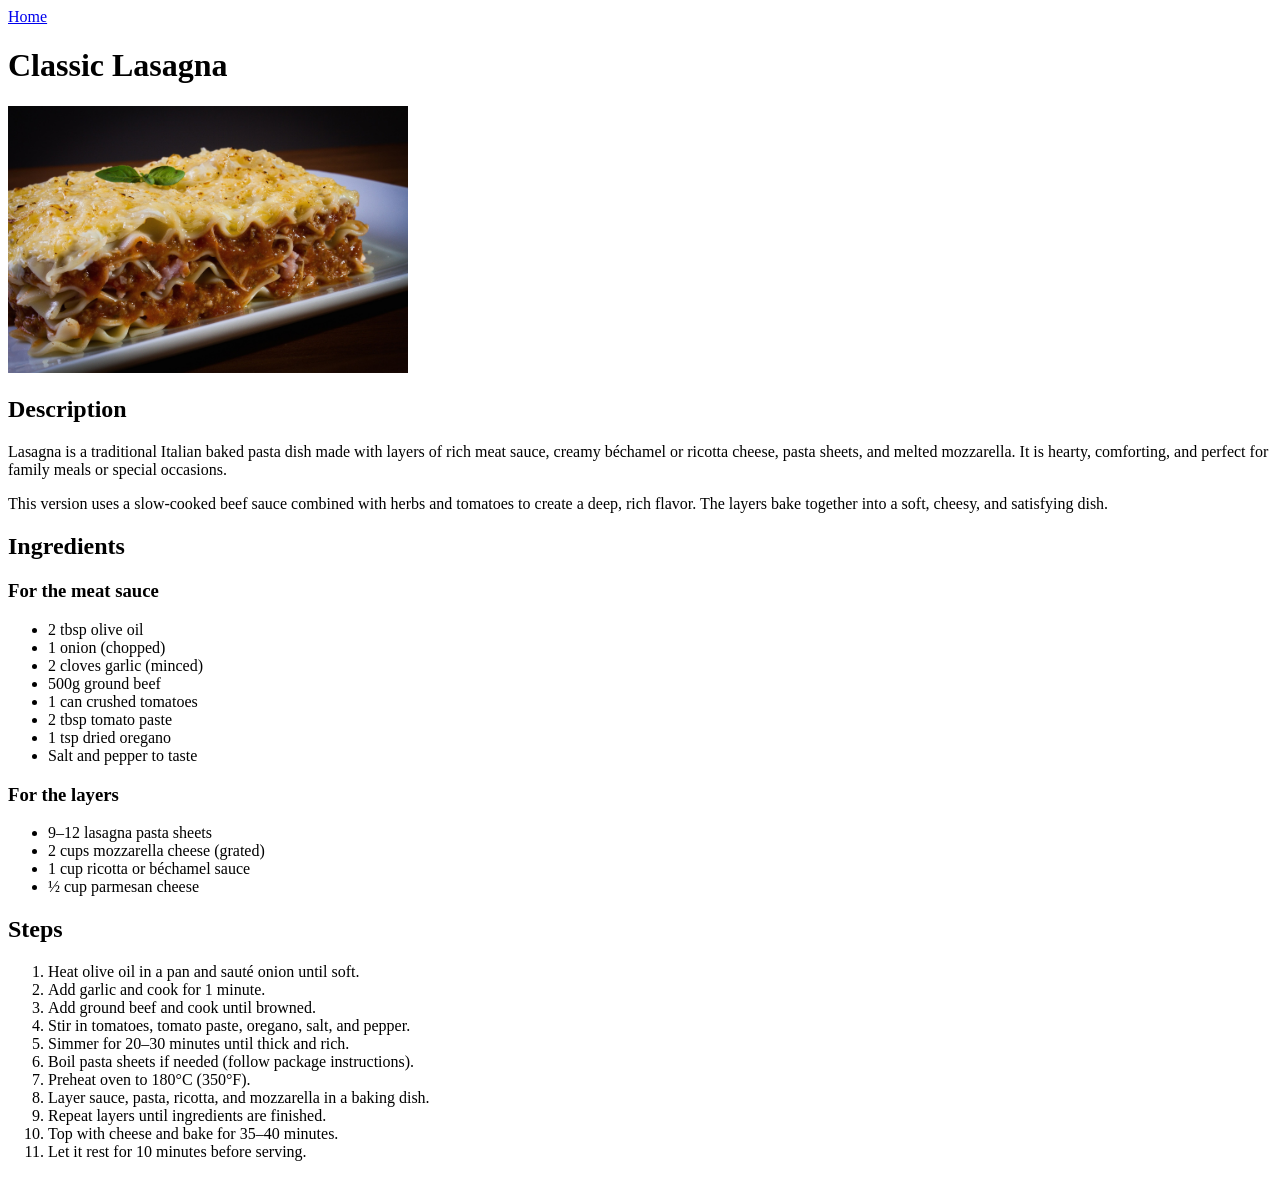
==== recipes/lasagna.html @ 34ba0f99 "Update lasagna.html with full recipe details and structure" ====
<!doctype html>
<html lang="en">
  <head>
    <meta charset="UTF-8" />
    <title>Lasagna</title>
  </head>
  <body>
    <a href="../index.html">Home</a>

    <h1>Classic Lasagna</h1>

    <img src="images/lasagna.jpg" alt="Lasagna" width="400" />

    <h2>Description</h2>
    <p>
      Lasagna is a traditional Italian baked pasta dish made with layers of rich
      meat sauce, creamy béchamel or ricotta cheese, pasta sheets, and melted
      mozzarella. It is hearty, comforting, and perfect for family meals or
      special occasions.
    </p>

    <p>
      This version uses a slow-cooked beef sauce combined with herbs and
      tomatoes to create a deep, rich flavor. The layers bake together into a
      soft, cheesy, and satisfying dish.
    </p>

    <h2>Ingredients</h2>

    <h3>For the meat sauce</h3>
    <ul>
      <li>2 tbsp olive oil</li>
      <li>1 onion (chopped)</li>
      <li>2 cloves garlic (minced)</li>
      <li>500g ground beef</li>
      <li>1 can crushed tomatoes</li>
      <li>2 tbsp tomato paste</li>
      <li>1 tsp dried oregano</li>
      <li>Salt and pepper to taste</li>
    </ul>

    <h3>For the layers</h3>
    <ul>
      <li>9–12 lasagna pasta sheets</li>
      <li>2 cups mozzarella cheese (grated)</li>
      <li>1 cup ricotta or béchamel sauce</li>
      <li>½ cup parmesan cheese</li>
    </ul>

    <h2>Steps</h2>
    <ol>
      <li>Heat olive oil in a pan and sauté onion until soft.</li>
      <li>Add garlic and cook for 1 minute.</li>
      <li>Add ground beef and cook until browned.</li>
      <li>Stir in tomatoes, tomato paste, oregano, salt, and pepper.</li>
      <li>Simmer for 20–30 minutes until thick and rich.</li>
      <li>Boil pasta sheets if needed (follow package instructions).</li>
      <li>Preheat oven to 180°C (350°F).</li>
      <li>Layer sauce, pasta, ricotta, and mozzarella in a baking dish.</li>
      <li>Repeat layers until ingredients are finished.</li>
      <li>Top with cheese and bake for 35–40 minutes.</li>
      <li>Let it rest for 10 minutes before serving.</li>
    </ol>
  </body>
</html>
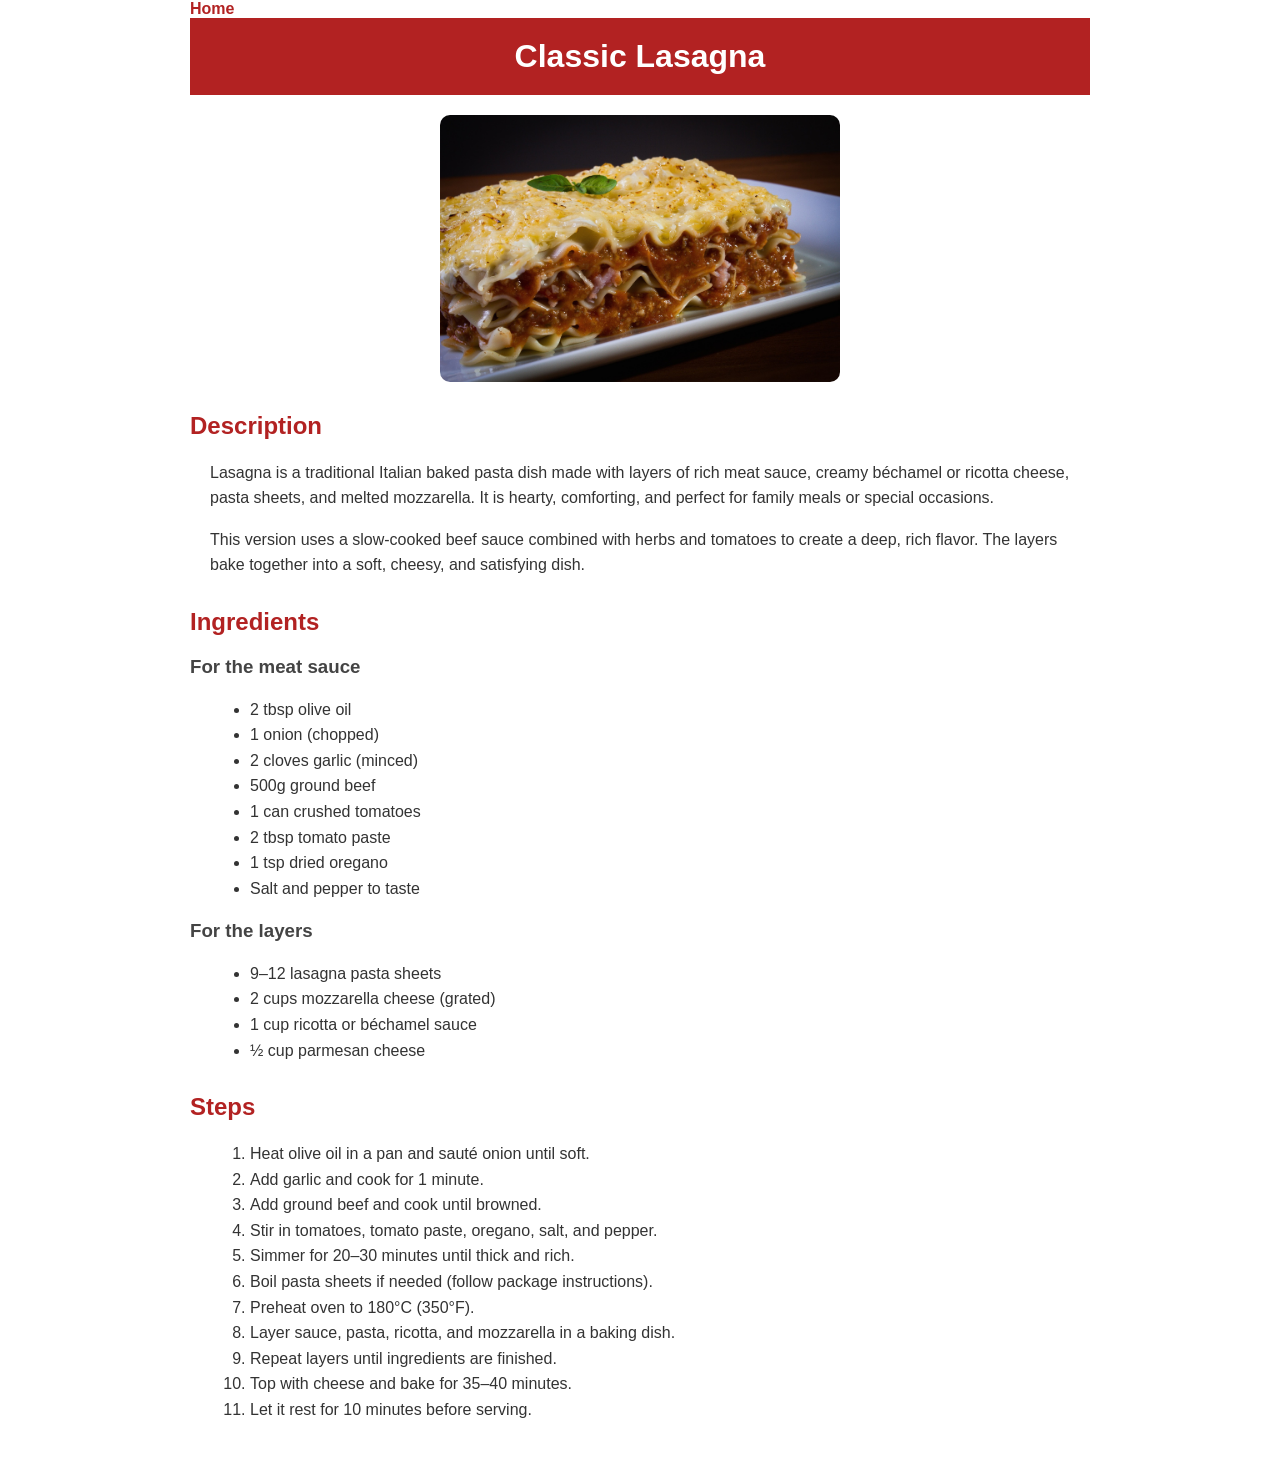
==== commit 37294ea3: "Link stylesheet to all pages" ====
--- a/recipes/lasagna.html
+++ b/recipes/lasagna.html
@@ -3,6 +3,7 @@
   <head>
     <meta charset="UTF-8" />
     <title>Lasagna</title>
+    <link rel="stylesheet" href="../style.css" />
   </head>
   <body>
     <a href="../index.html">Home</a>
--- a/style.css
+++ b/style.css
@@ -0,0 +1,60 @@
+body {
+  font-family: Arial, sans-serif;
+  background-color: #f8f4ef;
+  color: #333;
+  margin: 0;
+  padding: 0;
+}
+
+h1 {
+  background-color: #b22222;
+  color: white;
+  text-align: center;
+  padding: 20px;
+  margin: 0;
+}
+
+h2 {
+  color: #b22222;
+  margin-top: 30px;
+}
+
+h3 {
+  color: #444;
+}
+
+p,
+ul,
+ol {
+  margin-left: 20px;
+  margin-right: 20px;
+  line-height: 1.6;
+}
+
+ul,
+ol {
+  padding-left: 40px;
+}
+
+img {
+  display: block;
+  margin: 20px auto;
+  border-radius: 10px;
+}
+
+a {
+  color: #b22222;
+  text-decoration: none;
+  font-weight: bold;
+}
+
+a:hover {
+  text-decoration: underline;
+}
+
+body {
+  max-width: 900px;
+  margin: auto;
+  background-color: white;
+  padding-bottom: 40px;
+}
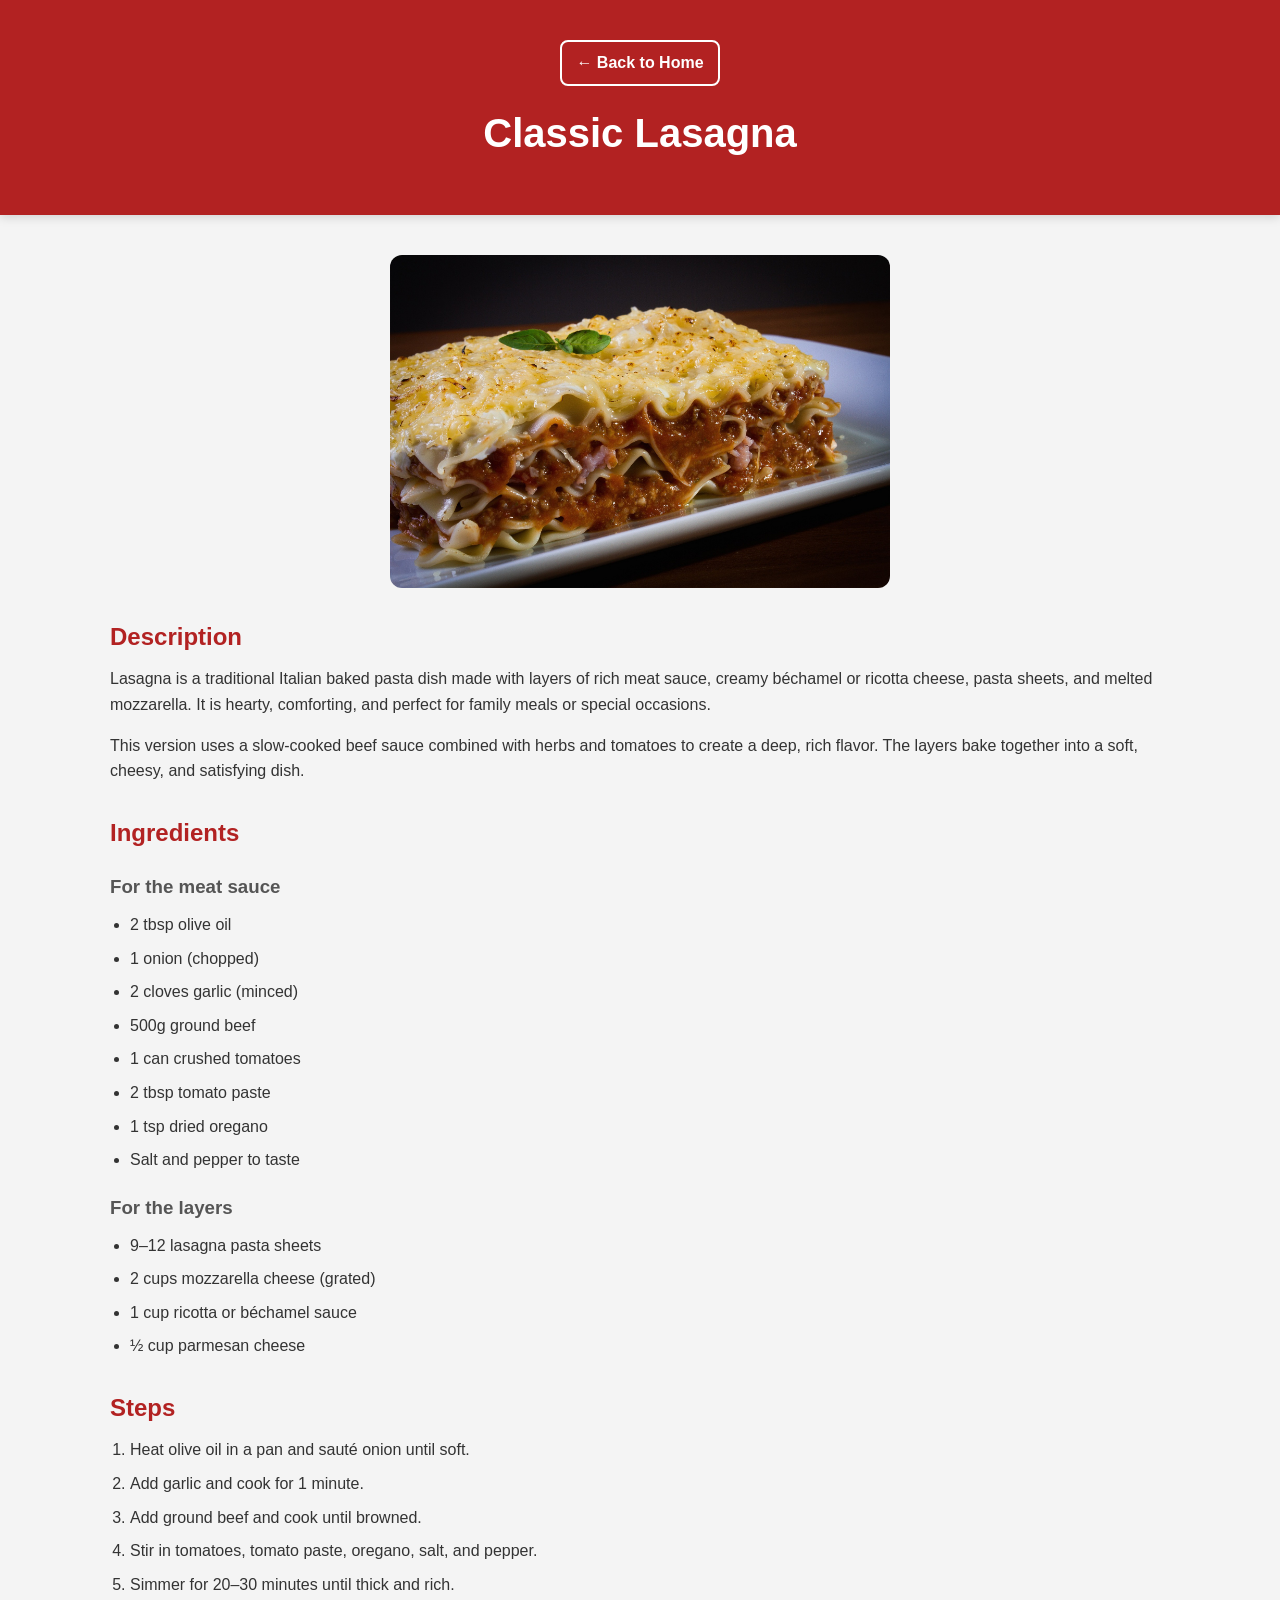
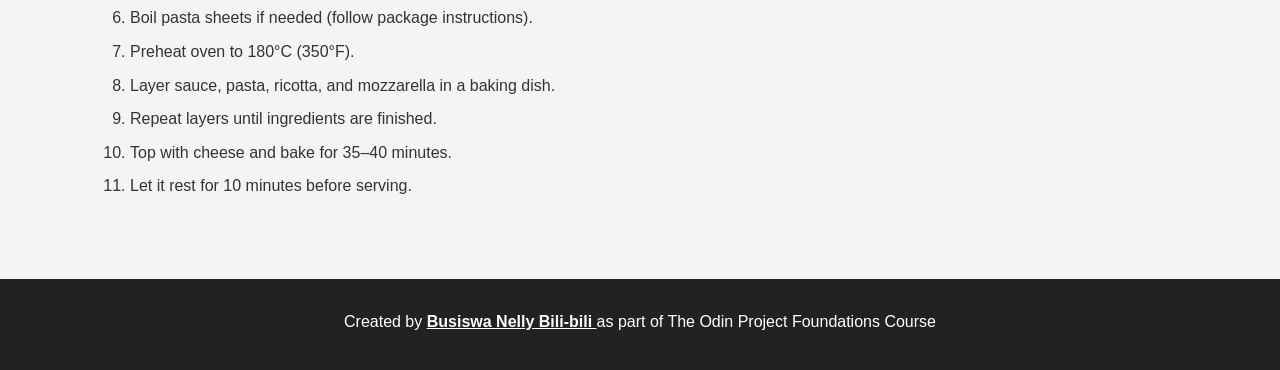
==== commit f0837f16: "Clean up lasagna recipe page and align layout with updated site design" ====
--- a/recipes/lasagna.html
+++ b/recipes/lasagna.html
@@ -6,61 +6,78 @@
     <link rel="stylesheet" href="../style.css" />
   </head>
   <body>
-    <a href="../index.html">Home</a>
+    <header>
+      <a href="../index.html" class="home-link">← Back to Home</a>
 
-    <h1>Classic Lasagna</h1>
+      <h1>Classic Lasagna</h1>
+    </header>
 
-    <img src="images/lasagna.jpg" alt="Lasagna" width="400" />
+    <div class="container">
+      <img src="images/lasagna.jpg" alt="Lasagna" />
 
-    <h2>Description</h2>
-    <p>
-      Lasagna is a traditional Italian baked pasta dish made with layers of rich
-      meat sauce, creamy béchamel or ricotta cheese, pasta sheets, and melted
-      mozzarella. It is hearty, comforting, and perfect for family meals or
-      special occasions.
-    </p>
+      <h2>Description</h2>
+      <p>
+        Lasagna is a traditional Italian baked pasta dish made with layers of
+        rich meat sauce, creamy béchamel or ricotta cheese, pasta sheets, and
+        melted mozzarella. It is hearty, comforting, and perfect for family
+        meals or special occasions.
+      </p>
 
-    <p>
-      This version uses a slow-cooked beef sauce combined with herbs and
-      tomatoes to create a deep, rich flavor. The layers bake together into a
-      soft, cheesy, and satisfying dish.
-    </p>
+      <p>
+        This version uses a slow-cooked beef sauce combined with herbs and
+        tomatoes to create a deep, rich flavor. The layers bake together into a
+        soft, cheesy, and satisfying dish.
+      </p>
 
-    <h2>Ingredients</h2>
+      <h2>Ingredients</h2>
 
-    <h3>For the meat sauce</h3>
-    <ul>
-      <li>2 tbsp olive oil</li>
-      <li>1 onion (chopped)</li>
-      <li>2 cloves garlic (minced)</li>
-      <li>500g ground beef</li>
-      <li>1 can crushed tomatoes</li>
-      <li>2 tbsp tomato paste</li>
-      <li>1 tsp dried oregano</li>
-      <li>Salt and pepper to taste</li>
-    </ul>
+      <h3>For the meat sauce</h3>
+      <ul>
+        <li>2 tbsp olive oil</li>
+        <li>1 onion (chopped)</li>
+        <li>2 cloves garlic (minced)</li>
+        <li>500g ground beef</li>
+        <li>1 can crushed tomatoes</li>
+        <li>2 tbsp tomato paste</li>
+        <li>1 tsp dried oregano</li>
+        <li>Salt and pepper to taste</li>
+      </ul>
 
-    <h3>For the layers</h3>
-    <ul>
-      <li>9–12 lasagna pasta sheets</li>
-      <li>2 cups mozzarella cheese (grated)</li>
-      <li>1 cup ricotta or béchamel sauce</li>
-      <li>½ cup parmesan cheese</li>
-    </ul>
+      <h3>For the layers</h3>
+      <ul>
+        <li>9–12 lasagna pasta sheets</li>
+        <li>2 cups mozzarella cheese (grated)</li>
+        <li>1 cup ricotta or béchamel sauce</li>
+        <li>½ cup parmesan cheese</li>
+      </ul>
 
-    <h2>Steps</h2>
-    <ol>
-      <li>Heat olive oil in a pan and sauté onion until soft.</li>
-      <li>Add garlic and cook for 1 minute.</li>
-      <li>Add ground beef and cook until browned.</li>
-      <li>Stir in tomatoes, tomato paste, oregano, salt, and pepper.</li>
-      <li>Simmer for 20–30 minutes until thick and rich.</li>
-      <li>Boil pasta sheets if needed (follow package instructions).</li>
-      <li>Preheat oven to 180°C (350°F).</li>
-      <li>Layer sauce, pasta, ricotta, and mozzarella in a baking dish.</li>
-      <li>Repeat layers until ingredients are finished.</li>
-      <li>Top with cheese and bake for 35–40 minutes.</li>
-      <li>Let it rest for 10 minutes before serving.</li>
-    </ol>
+      <h2>Steps</h2>
+      <ol>
+        <li>Heat olive oil in a pan and sauté onion until soft.</li>
+        <li>Add garlic and cook for 1 minute.</li>
+        <li>Add ground beef and cook until browned.</li>
+        <li>Stir in tomatoes, tomato paste, oregano, salt, and pepper.</li>
+        <li>Simmer for 20–30 minutes until thick and rich.</li>
+        <li>Boil pasta sheets if needed (follow package instructions).</li>
+        <li>Preheat oven to 180°C (350°F).</li>
+        <li>Layer sauce, pasta, ricotta, and mozzarella in a baking dish.</li>
+        <li>Repeat layers until ingredients are finished.</li>
+        <li>Top with cheese and bake for 35–40 minutes.</li>
+        <li>Let it rest for 10 minutes before serving.</li>
+      </ol>
+    </div>
+    <footer>
+      <p>
+        Created by
+        <a
+          href="https://www.facebook.com/busiswa.bilibili.3/"
+          target="_blank"
+          rel="noopener noreferrer"
+        >
+          Busiswa Nelly Bili-bili
+        </a>
+        as part of The Odin Project Foundations Course
+      </p>
+    </footer>
   </body>
 </html>
--- a/style.css
+++ b/style.css
@@ -1,60 +1,201 @@
+* {
+  margin: 0;
+  padding: 0;
+  box-sizing: border-box;
+}
+
+html {
+  scroll-behavior: smooth;
+}
+
 body {
   font-family: Arial, sans-serif;
-  background-color: #f8f4ef;
+  background-color: #f4f4f4;
   color: #333;
-  margin: 0;
-  padding: 0;
-}
-
-h1 {
+  line-height: 1.6;
+  min-height: 100vh;
+}
+
+.container {
+  max-width: 1100px;
+  margin: 0 auto;
+  padding: 20px;
+}
+
+header {
   background-color: #b22222;
   color: white;
+  text-align: center;
+  padding: 40px 20px;
+  box-shadow: 0 2px 10px rgba(0, 0, 0, 0.15);
+}
+
+header h1 {
+  font-size: 2.5rem;
+  margin-bottom: 10px;
+}
+
+header p {
+  font-size: 1.1rem;
+  max-width: 700px;
+  margin: 0 auto;
+}
+
+.hero-image {
+  width: 100%;
+  max-width: 900px;
+  display: block;
+  margin: 30px auto;
+  border-radius: 12px;
+  box-shadow: 0 4px 12px rgba(0, 0, 0, 0.15);
+}
+
+.section-title {
+  color: #b22222;
+  margin: 30px 0 15px;
+  font-size: 1.8rem;
+}
+
+.recipe-list {
+  display: grid;
+  grid-template-columns: repeat(auto-fit, minmax(220px, 1fr));
+  gap: 20px;
+  list-style: none;
+  margin-top: 20px;
+}
+
+.recipe-card {
+  background-color: white;
+  padding: 20px;
+  border-radius: 12px;
+  box-shadow: 0 2px 8px rgba(0, 0, 0, 0.1);
+  transition:
+    transform 0.3s ease,
+    box-shadow 0.3s ease;
+}
+
+.recipe-card:hover {
+  transform: translateY(-8px);
+  box-shadow: 0 6px 16px rgba(0, 0, 0, 0.15);
+}
+
+.recipe-card a {
+  display: inline-block;
+  text-decoration: none;
+  color: #b22222;
+  font-size: 1.2rem;
+  font-weight: bold;
+  transition: color 0.3s ease;
+}
+
+.recipe-card a:hover {
+  color: #8b0000;
+}
+
+.recipe-card p {
+  margin-top: 10px;
+  font-size: 0.95rem;
+}
+
+img {
+  width: 100%;
+  max-width: 500px;
+  display: block;
+  margin: 20px auto;
+  border-radius: 12px;
+}
+
+h2 {
+  color: #b22222;
+  margin-top: 30px;
+  margin-bottom: 10px;
+}
+
+h3 {
+  margin-top: 20px;
+  margin-bottom: 10px;
+  color: #555;
+}
+
+p {
+  margin-top: 10px;
+  margin-bottom: 15px;
+}
+
+ul,
+ol {
+  padding-left: 20px;
+  margin-top: 10px;
+  margin-bottom: 20px;
+}
+
+li {
+  margin-bottom: 8px;
+}
+
+.home-link {
+  display: inline-block;
+  margin-bottom: 15px;
+  text-decoration: none;
+  color: white;
+  font-weight: bold;
+  border: 2px solid white;
+  padding: 8px 14px;
+  border-radius: 8px;
+  transition:
+    background-color 0.3s ease,
+    color 0.3s ease;
+}
+
+.home-link:hover {
+  background-color: white;
+  color: #b22222;
+}
+
+footer {
   text-align: center;
   padding: 20px;
-  margin: 0;
-}
-
-h2 {
-  color: #b22222;
-  margin-top: 30px;
-}
-
-h3 {
-  color: #444;
-}
-
-p,
-ul,
-ol {
-  margin-left: 20px;
-  margin-right: 20px;
-  line-height: 1.6;
-}
-
-ul,
-ol {
-  padding-left: 40px;
-}
-
-img {
-  display: block;
-  margin: 20px auto;
-  border-radius: 10px;
-}
-
-a {
-  color: #b22222;
-  text-decoration: none;
+  margin-top: 40px;
+  background-color: #222;
+  color: white;
+}
+
+footer a {
+  color: white;
+  text-decoration: underline;
   font-weight: bold;
 }
 
-a:hover {
-  text-decoration: underline;
-}
-
-body {
-  max-width: 900px;
-  margin: auto;
-  background-color: white;
-  padding-bottom: 40px;
-}
+footer a:hover {
+  color: #f4c2c2;
+}
+
+@media (max-width: 768px) {
+  header {
+    padding: 30px 15px;
+  }
+
+  header h1 {
+    font-size: 2rem;
+  }
+
+  header p {
+    font-size: 1rem;
+  }
+
+  .recipe-list {
+    grid-template-columns: 1fr;
+  }
+
+  .container {
+    padding: 15px;
+  }
+
+  .recipe-card {
+    padding: 15px;
+  }
+
+  .section-title {
+    font-size: 1.5rem;
+  }
+}
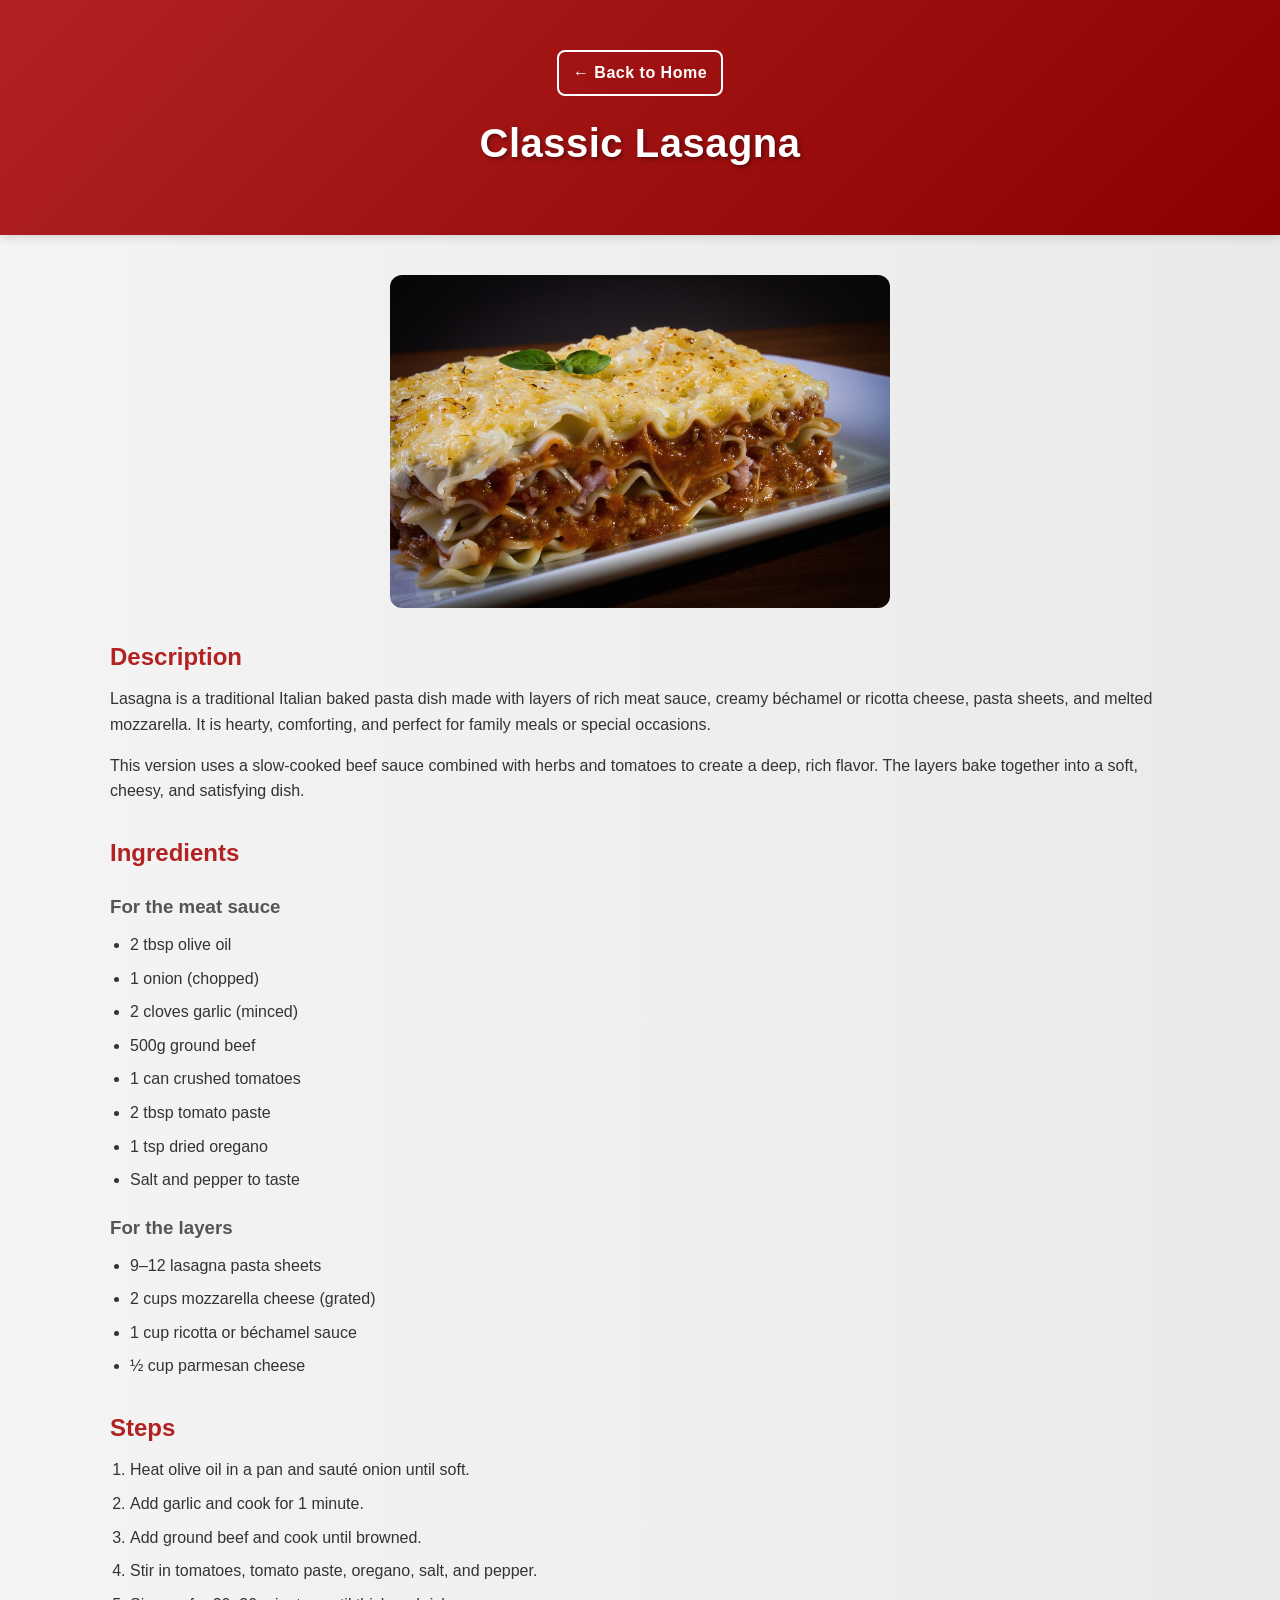
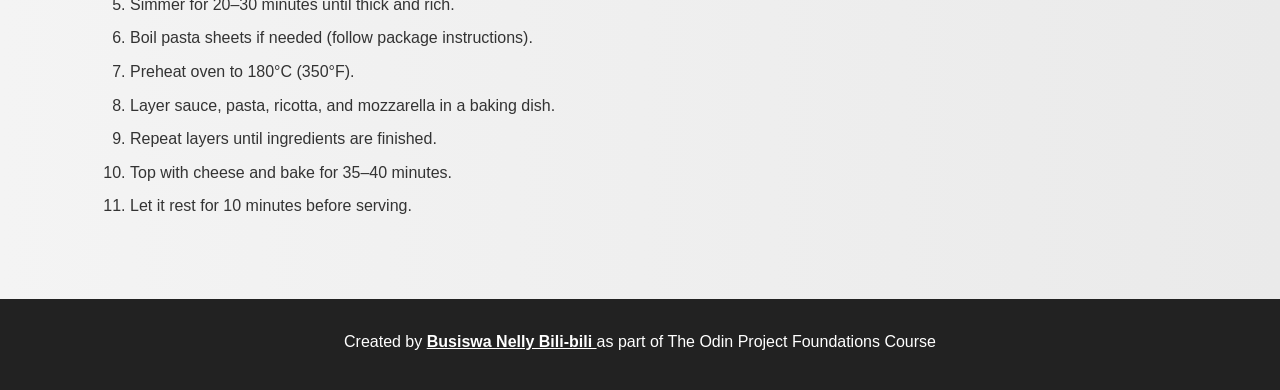
==== commit 10e728ca: "Fix broken image paths in recipe pages" ====
--- a/recipes/lasagna.html
+++ b/recipes/lasagna.html
@@ -13,7 +13,7 @@
     </header>
 
     <div class="container">
-      <img src="images/lasagna.jpg" alt="Lasagna" />
+      <img src="../images/lasagna.jpg" alt="Lasagna" />
 
       <h2>Description</h2>
       <p>
--- a/style.css
+++ b/style.css
@@ -9,8 +9,8 @@
 }
 
 body {
-  font-family: Arial, sans-serif;
-  background-color: #f4f4f4;
+  font-family: "Trebuchet MS", "Arial", sans-serif;
+  background: linear-gradient(to right, #f4f4f4, #eaeaea);
   color: #333;
   line-height: 1.6;
   min-height: 100vh;
@@ -23,22 +23,25 @@
 }
 
 header {
-  background-color: #b22222;
+  background: linear-gradient(135deg, #b22222, #8b0000);
   color: white;
   text-align: center;
-  padding: 40px 20px;
+  padding: 50px 20px;
+  letter-spacing: 0.5px;
   box-shadow: 0 2px 10px rgba(0, 0, 0, 0.15);
 }
 
 header h1 {
   font-size: 2.5rem;
   margin-bottom: 10px;
+  text-shadow: 2px 2px 4px rgba(0, 0, 0, 0.4);
 }
 
 header p {
   font-size: 1.1rem;
   max-width: 700px;
   margin: 0 auto;
+  text-shadow: 1px 1px 3px rgba(0, 0, 0, 0.3);
 }
 
 .hero-image {
@@ -68,10 +71,9 @@
   background-color: white;
   padding: 20px;
   border-radius: 12px;
+  border-left: 5px solid #b22222;
   box-shadow: 0 2px 8px rgba(0, 0, 0, 0.1);
-  transition:
-    transform 0.3s ease,
-    box-shadow 0.3s ease;
+  transition: all 0.3s ease;
 }
 
 .recipe-card:hover {
@@ -196,6 +198,11 @@
   }
 
   .section-title {
-    font-size: 1.5rem;
-  }
-}
+    color: #b22222;
+    margin: 40px 0 20px;
+    font-size: 2rem;
+    border-bottom: 2px solid #b22222;
+    display: inline-block;
+    padding-bottom: 5px;
+  }
+}
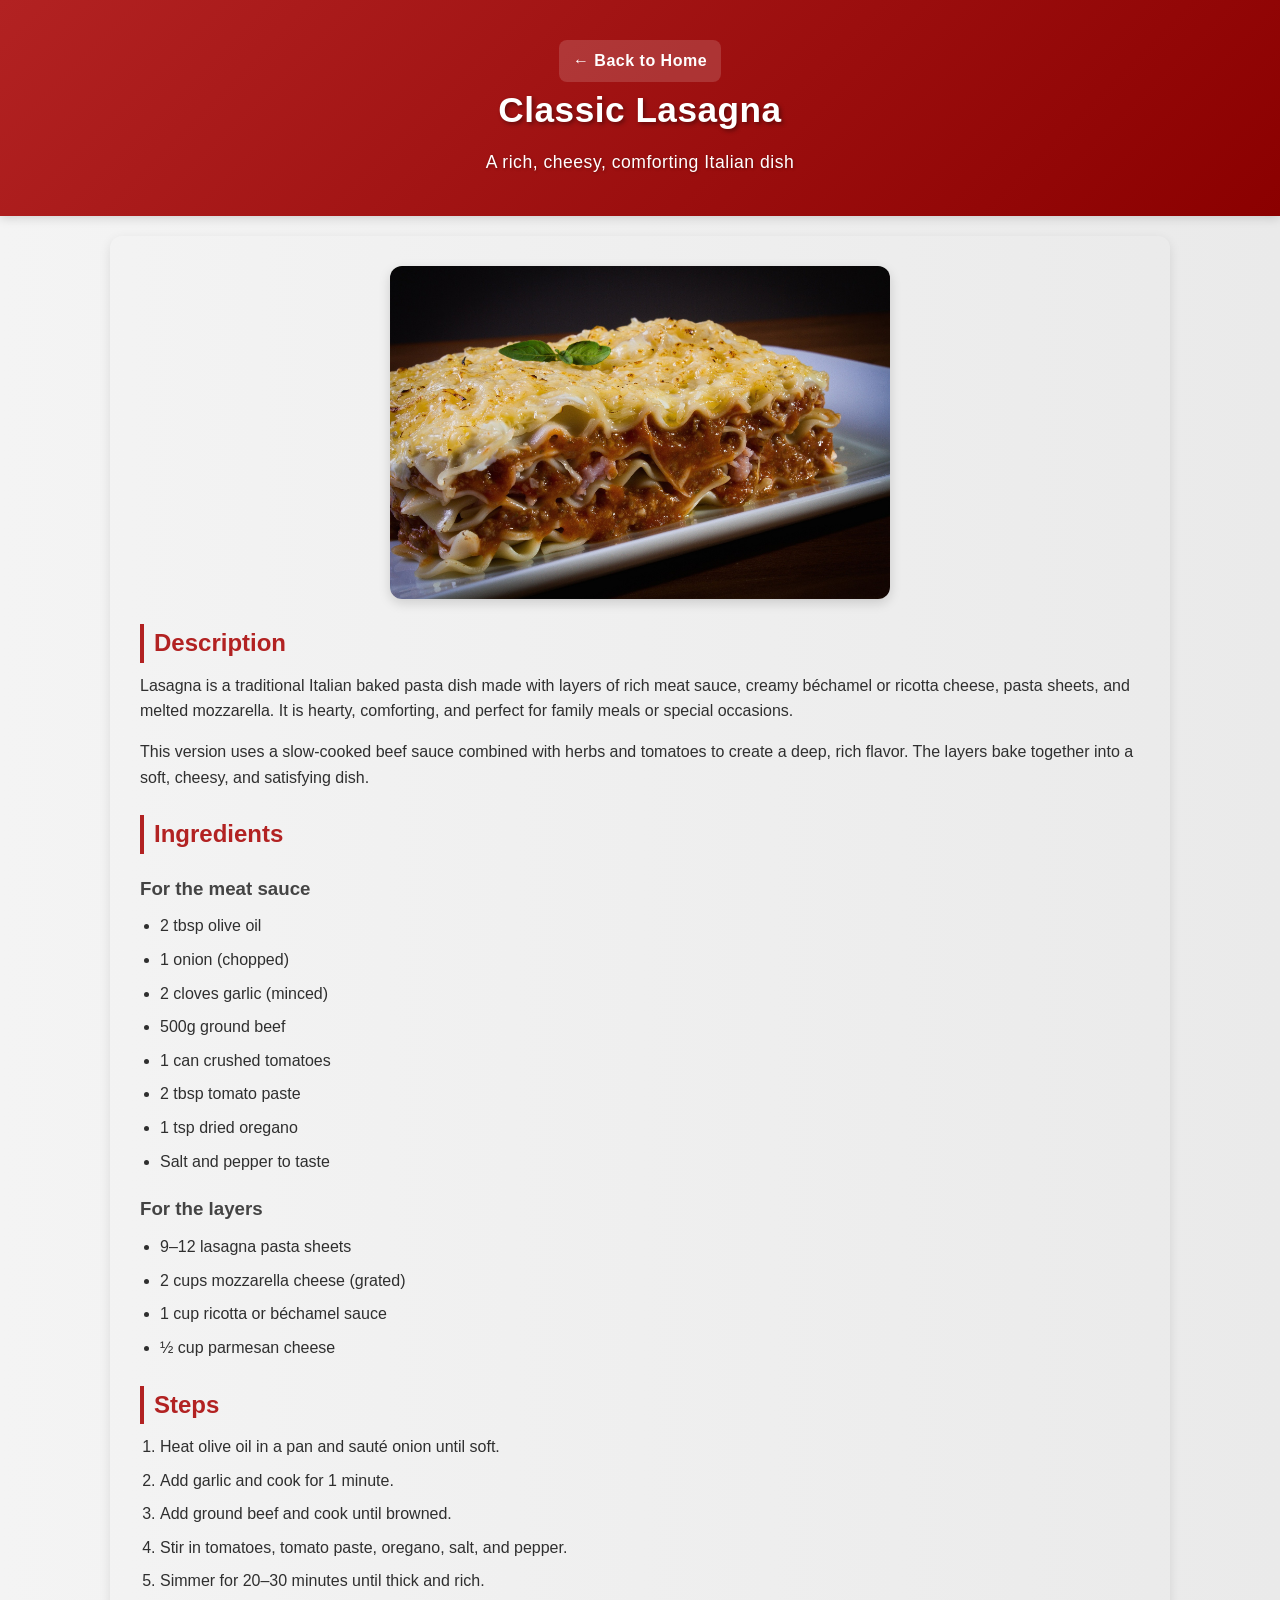
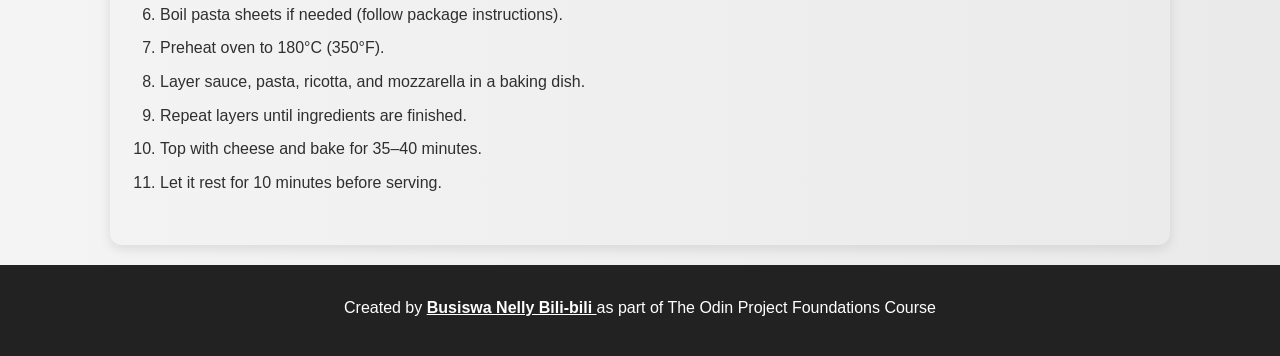
==== commit 64710e85: "Standardize recipe pages with shared layout, styling, and improved design consistency with homepage" ====
--- a/recipes/lasagna.html
+++ b/recipes/lasagna.html
@@ -10,61 +10,64 @@
       <a href="../index.html" class="home-link">← Back to Home</a>
 
       <h1>Classic Lasagna</h1>
+      <p>A rich, cheesy, comforting Italian dish</p>
     </header>
 
     <div class="container">
-      <img src="../images/lasagna.jpg" alt="Lasagna" />
+      <div class="recipe-page">
+        <img src="../images/lasagna.jpg" alt="Lasagna" />
 
-      <h2>Description</h2>
-      <p>
-        Lasagna is a traditional Italian baked pasta dish made with layers of
-        rich meat sauce, creamy béchamel or ricotta cheese, pasta sheets, and
-        melted mozzarella. It is hearty, comforting, and perfect for family
-        meals or special occasions.
-      </p>
+        <h2>Description</h2>
+        <p>
+          Lasagna is a traditional Italian baked pasta dish made with layers of
+          rich meat sauce, creamy béchamel or ricotta cheese, pasta sheets, and
+          melted mozzarella. It is hearty, comforting, and perfect for family
+          meals or special occasions.
+        </p>
 
-      <p>
-        This version uses a slow-cooked beef sauce combined with herbs and
-        tomatoes to create a deep, rich flavor. The layers bake together into a
-        soft, cheesy, and satisfying dish.
-      </p>
+        <p>
+          This version uses a slow-cooked beef sauce combined with herbs and
+          tomatoes to create a deep, rich flavor. The layers bake together into
+          a soft, cheesy, and satisfying dish.
+        </p>
 
-      <h2>Ingredients</h2>
+        <h2>Ingredients</h2>
 
-      <h3>For the meat sauce</h3>
-      <ul>
-        <li>2 tbsp olive oil</li>
-        <li>1 onion (chopped)</li>
-        <li>2 cloves garlic (minced)</li>
-        <li>500g ground beef</li>
-        <li>1 can crushed tomatoes</li>
-        <li>2 tbsp tomato paste</li>
-        <li>1 tsp dried oregano</li>
-        <li>Salt and pepper to taste</li>
-      </ul>
+        <h3>For the meat sauce</h3>
+        <ul>
+          <li>2 tbsp olive oil</li>
+          <li>1 onion (chopped)</li>
+          <li>2 cloves garlic (minced)</li>
+          <li>500g ground beef</li>
+          <li>1 can crushed tomatoes</li>
+          <li>2 tbsp tomato paste</li>
+          <li>1 tsp dried oregano</li>
+          <li>Salt and pepper to taste</li>
+        </ul>
 
-      <h3>For the layers</h3>
-      <ul>
-        <li>9–12 lasagna pasta sheets</li>
-        <li>2 cups mozzarella cheese (grated)</li>
-        <li>1 cup ricotta or béchamel sauce</li>
-        <li>½ cup parmesan cheese</li>
-      </ul>
+        <h3>For the layers</h3>
+        <ul>
+          <li>9–12 lasagna pasta sheets</li>
+          <li>2 cups mozzarella cheese (grated)</li>
+          <li>1 cup ricotta or béchamel sauce</li>
+          <li>½ cup parmesan cheese</li>
+        </ul>
 
-      <h2>Steps</h2>
-      <ol>
-        <li>Heat olive oil in a pan and sauté onion until soft.</li>
-        <li>Add garlic and cook for 1 minute.</li>
-        <li>Add ground beef and cook until browned.</li>
-        <li>Stir in tomatoes, tomato paste, oregano, salt, and pepper.</li>
-        <li>Simmer for 20–30 minutes until thick and rich.</li>
-        <li>Boil pasta sheets if needed (follow package instructions).</li>
-        <li>Preheat oven to 180°C (350°F).</li>
-        <li>Layer sauce, pasta, ricotta, and mozzarella in a baking dish.</li>
-        <li>Repeat layers until ingredients are finished.</li>
-        <li>Top with cheese and bake for 35–40 minutes.</li>
-        <li>Let it rest for 10 minutes before serving.</li>
-      </ol>
+        <h2>Steps</h2>
+        <ol>
+          <li>Heat olive oil in a pan and sauté onion until soft.</li>
+          <li>Add garlic and cook for 1 minute.</li>
+          <li>Add ground beef and cook until browned.</li>
+          <li>Stir in tomatoes, tomato paste, oregano, salt, and pepper.</li>
+          <li>Simmer for 20–30 minutes until thick and rich.</li>
+          <li>Boil pasta sheets if needed (follow package instructions).</li>
+          <li>Preheat oven to 180°C (350°F).</li>
+          <li>Layer sauce, pasta, ricotta, and mozzarella in a baking dish.</li>
+          <li>Repeat layers until ingredients are finished.</li>
+          <li>Top with cheese and bake for 35–40 minutes.</li>
+          <li>Let it rest for 10 minutes before serving.</li>
+        </ol>
+      </div>
     </div>
     <footer>
       <p>
--- a/style.css
+++ b/style.css
@@ -11,7 +11,7 @@
 body {
   font-family: "Trebuchet MS", "Arial", sans-serif;
   background: linear-gradient(to right, #f4f4f4, #eaeaea);
-  color: #333;
+  color: #2f2f2f;
   line-height: 1.6;
   min-height: 100vh;
 }
@@ -26,13 +26,13 @@
   background: linear-gradient(135deg, #b22222, #8b0000);
   color: white;
   text-align: center;
-  padding: 50px 20px;
+  padding: 40px 20px;
   letter-spacing: 0.5px;
   box-shadow: 0 2px 10px rgba(0, 0, 0, 0.15);
 }
 
 header h1 {
-  font-size: 2.5rem;
+  font-size: 2.2rem;
   margin-bottom: 10px;
   text-shadow: 2px 2px 4px rgba(0, 0, 0, 0.4);
 }
@@ -48,7 +48,7 @@
   width: 100%;
   max-width: 900px;
   display: block;
-  margin: 30px auto;
+  margin: 0px auto;
   border-radius: 12px;
   box-shadow: 0 4px 12px rgba(0, 0, 0, 0.15);
 }
@@ -74,6 +74,7 @@
   border-left: 5px solid #b22222;
   box-shadow: 0 2px 8px rgba(0, 0, 0, 0.1);
   transition: all 0.3s ease;
+  cursor: pointer;
 }
 
 .recipe-card:hover {
@@ -97,26 +98,34 @@
 .recipe-card p {
   margin-top: 10px;
   font-size: 0.95rem;
+}
+
+.recipe-page {
+  padding: 30px;
+  border-radius: 12px;
+  box-shadow: 0 4px 12px rgba(0, 0, 0, 0.1);
 }
 
 img {
   width: 100%;
   max-width: 500px;
   display: block;
-  margin: 20px auto;
-  border-radius: 12px;
+  margin: 0px auto;
+  border-radius: 12px;
+  box-shadow: 0 4px 12px rgba(0, 0, 0, 0.15);
 }
 
 h2 {
   color: #b22222;
-  margin-top: 30px;
-  margin-bottom: 10px;
+  margin-top: 25px;
+  border-left: 4px solid #b22222;
+  padding-left: 10px;
 }
 
 h3 {
   margin-top: 20px;
   margin-bottom: 10px;
-  color: #555;
+  color: #444;
 }
 
 p {
@@ -137,16 +146,14 @@
 
 .home-link {
   display: inline-block;
-  margin-bottom: 15px;
   text-decoration: none;
   color: white;
-  font-weight: bold;
-  border: 2px solid white;
+  background-color: rgba(255, 255, 255, 0.15);
   padding: 8px 14px;
   border-radius: 8px;
-  transition:
-    background-color 0.3s ease,
-    color 0.3s ease;
+  transition: all 0.3s ease;
+  font-weight: bold;
+  text-align: left;
 }
 
 .home-link:hover {
@@ -157,7 +164,6 @@
 footer {
   text-align: center;
   padding: 20px;
-  margin-top: 40px;
   background-color: #222;
   color: white;
 }
